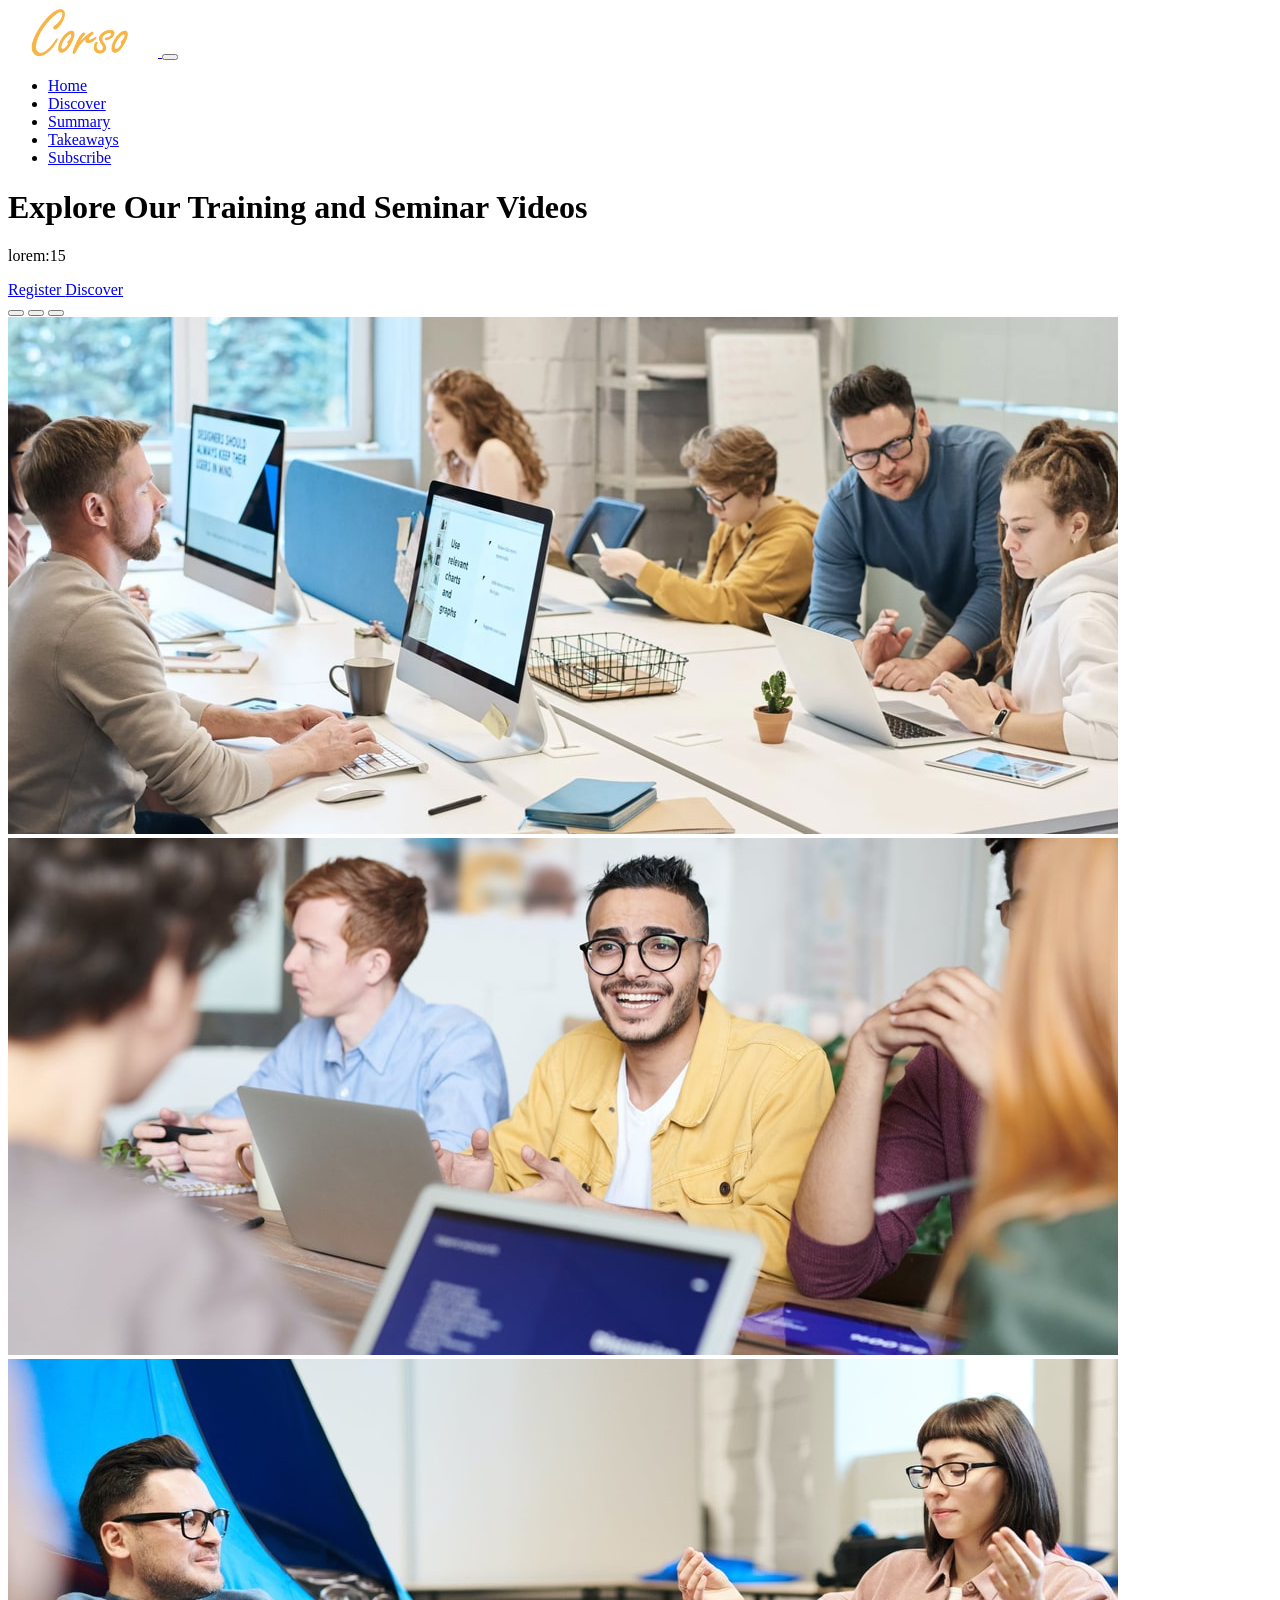
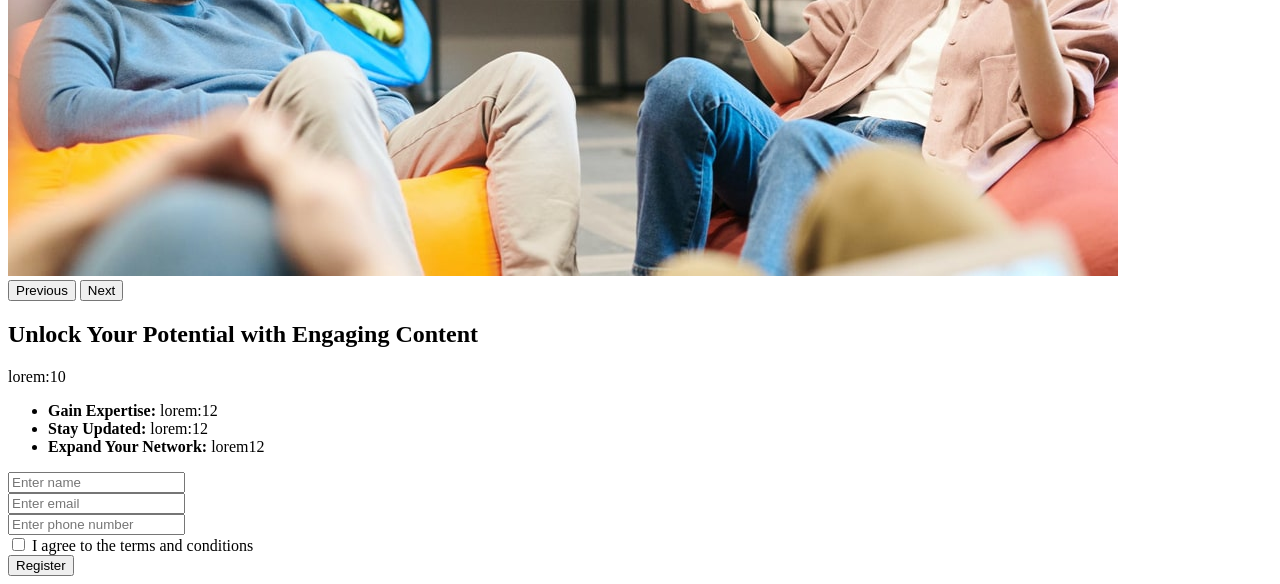
==== index.html @ 072e97b4 "Primer commit" ====
<!DOCTYPE html>
<html lang="en">
  <head>
    <meta charset="UTF-8" />
    <meta http-equiv="X-UA-Compatible" content="IE=edge" />
    <meta name="viewport" content="width=device-width, initial-scale=1.0" />
    <link rel="preconnect" href="https://fonts.googleapis.com">
    <link rel="preconnect" href="https://fonts.gstatic.com" crossorigin>
    <link href="https://fonts.googleapis.com/css2?family=Montserrat:wght@300;400;500;600;700&display=swap" rel="stylesheet">
    <link rel="stylesheet" href="css/font-awesome.css" />
    <link rel="stylesheet" href="css/bootstrap.css" />
    <link rel="stylesheet" href="css/styles.css" />
    <link rel="icon" href="images/favicon.png" />
    <title>Corso Training</title>
  </head>
  <body id="home">
    <nav class="navbar navar-expand-lg fixed-top navbar-dark">
      <div class="container">
        <a href="index.html" class="navbar-brand">
          <img src="images/logo.png" alt="" width="150"/>
        </a>
        <button
         class="navbar-toggler"
         type="button"
         data-bs-toggle="collapse"
         data-bs-target="#navbarNavDropdown"
         aria-controls="#navbarNavDropdown"
         aria-expanded="false"
         aria-label="Toggle navigation"
         >
           <span class="navbar-toggler-icon"></span>

        </button>
        <div class="collapse navbar-collapse" id="navbarNavDropdown">
          <ul class="navbar-nav ms-auto">
            <li class="nav-item">
              <a href="#home" class="nav-link" aria-current="page">Home</a>
            </li>
            <li class="nav-item">
              <a href="#discover" class="nav-link">Discover</a>
            </li>
            <li class="nav-item">
              <a href="#summary" class="nav-link">Summary</a>
            </li>
            <li class="nav-item">
              <a href="#takeaways" class="nav-link">Takeaways</a>
            </li>
            <li class="nav-item">
              <a href="#subscribe" class="nav-link">Subscribe</a>
            </li>
          </ul>
          <span class="nav-item">
            <span class="fa-stack">
              <a href="#">
                <i class="fas fa-circle fa-stack-2x"></i>
                <i class="fab fa-facebook-f fa-stack-1x text-white"></i>
              </a>
            </span>
          </span>
          <span class="nav-item">
            <span class="fa-stack">
              <a href="#">
                <i class="fas fa-circle fa-stack-2x"></i>
                <i class="fab fa-twitter-f fa-stack-1x text-white"></i>
              </a>
            </span>
          </span>
        </div>
      </div>
    </nav>
    <header class="header py-7 vh-100">
<div class="container">
<div class="row mb-5 text-center">
<div class="col-12 text-container">
<h1 class="display-2 text-white mt-3">
Explore Our Training and Seminar Videos
</h1>
<p class="lead text-white w-75 m-auto mb-4">
lorem:15
</p>
<a href="#register" class="btn btn-primary text-uppercase">
Register
</a>
<a href="#discover" class="btn btn-outline-light text-uppercase">
Discover
</a>
</div>
</div>

<div class="row">
<div class="col-12">
<!-- Image Slider -->
<div id="slider" class="carousel slide" data-bs-ride="carousel">
<div class="carousel-indicators">
<button
class="active"
type="button"
data-bs-slide-to="0"
data-bs-target="#slider"
aria-current="true"
aria-label="Slide 1"
></button>
<button
type="button"
data-bs-slide-to="1"
data-bs-target="#slider"
aria-label="Slide 2"
></button>
<button
type="button"
data-bs-slide-to="2"
data-bs-target="#slider"
aria-label="Slide 3"
></button>
</div>
<div class="carousel-inner rounded-5">
<div class="carousel-item active">
<img
src="images/header-slide-1.jpg"
alt=""
class="d-block w-100 rounded-5"
/>
</div>
<div class="carousel-item">
<img
src="images/header-slide-2.jpg"
alt=""
class="d-block w-100 rounded-5"
/>
</div>
<div class="carousel-item">
<img
src="images/header-slide-3.jpg"
alt=""
class="d-block w-100 rounded-5"
/>
</div>
</div>
<!-- Buttons -->
<button
class="carousel-control-prev"
type="button"
data-bs-slide="prev"
data-bs-target="#slider"
>
<span class="carousel-control-prev-icon"></span>
<span class="visually-hidden">Previous</span>
</button>
<button
class="carousel-control-next"
type="button"
data-bs-slide="next"
data-bs-target="#slider"
>
<span class="carousel-control-next-icon"></span>
<span class="visually-hidden">Next</span>
</button>
</div>
</div>
</div>
</div>
</header>
<section class="register bg-primary py-6 overflow-hidden">
<div class="container">
<div class="row">
<div class="col-lg-6">
<h2>Unlock Your Potential with Engaging Content</h2>
<p>
lorem:10
</p>

<ul class="list-unstyled vstack gap-3">
<li>
<i class="fas fa-square"></i>
<strong>Gain Expertise:</strong> lorem:12 </li>
<li>
<i class="fas fa-square"></i>
<strong>Stay Updated:</strong> lorem:12
</li>
<li>
<i class="fas fa-square"></i>
<strong>Expand Your Network:</strong> lorem12
</li>
</ul>
</div>
<div class="col-lg-6 p-4">
<form>
<div class="my-4">
<input
type="text"
class="form-control form-control-lg rounded-0 border-0"
placeholder="Enter name"
/>
</div>
<div class="my-4">
<input
type="email"
class="form-control form-control-lg rounded-0 border-0"
placeholder="Enter email"
/>
</div>
<div class="my-4">
<input
type="text"
class="form-control form-control-lg rounded-0 border-0"
placeholder="Enter phone number"
/>
</div>
<div class="form-check">
<input type="checkbox" class="form-check-input" value="" />
<label for="terms" class="form-check-label">
I agree to the terms and conditions
</label>
</div>
<div class="d-grid mt-4">
<button class="btn btn-outline-dark">Register</button>
</div>
</form>
</div>
</div>
</div>
</section>

    <script src="js/bootstrap.bundle.min.js"></script>
    <script src="js/script.js"></script>
  </body>
</html>
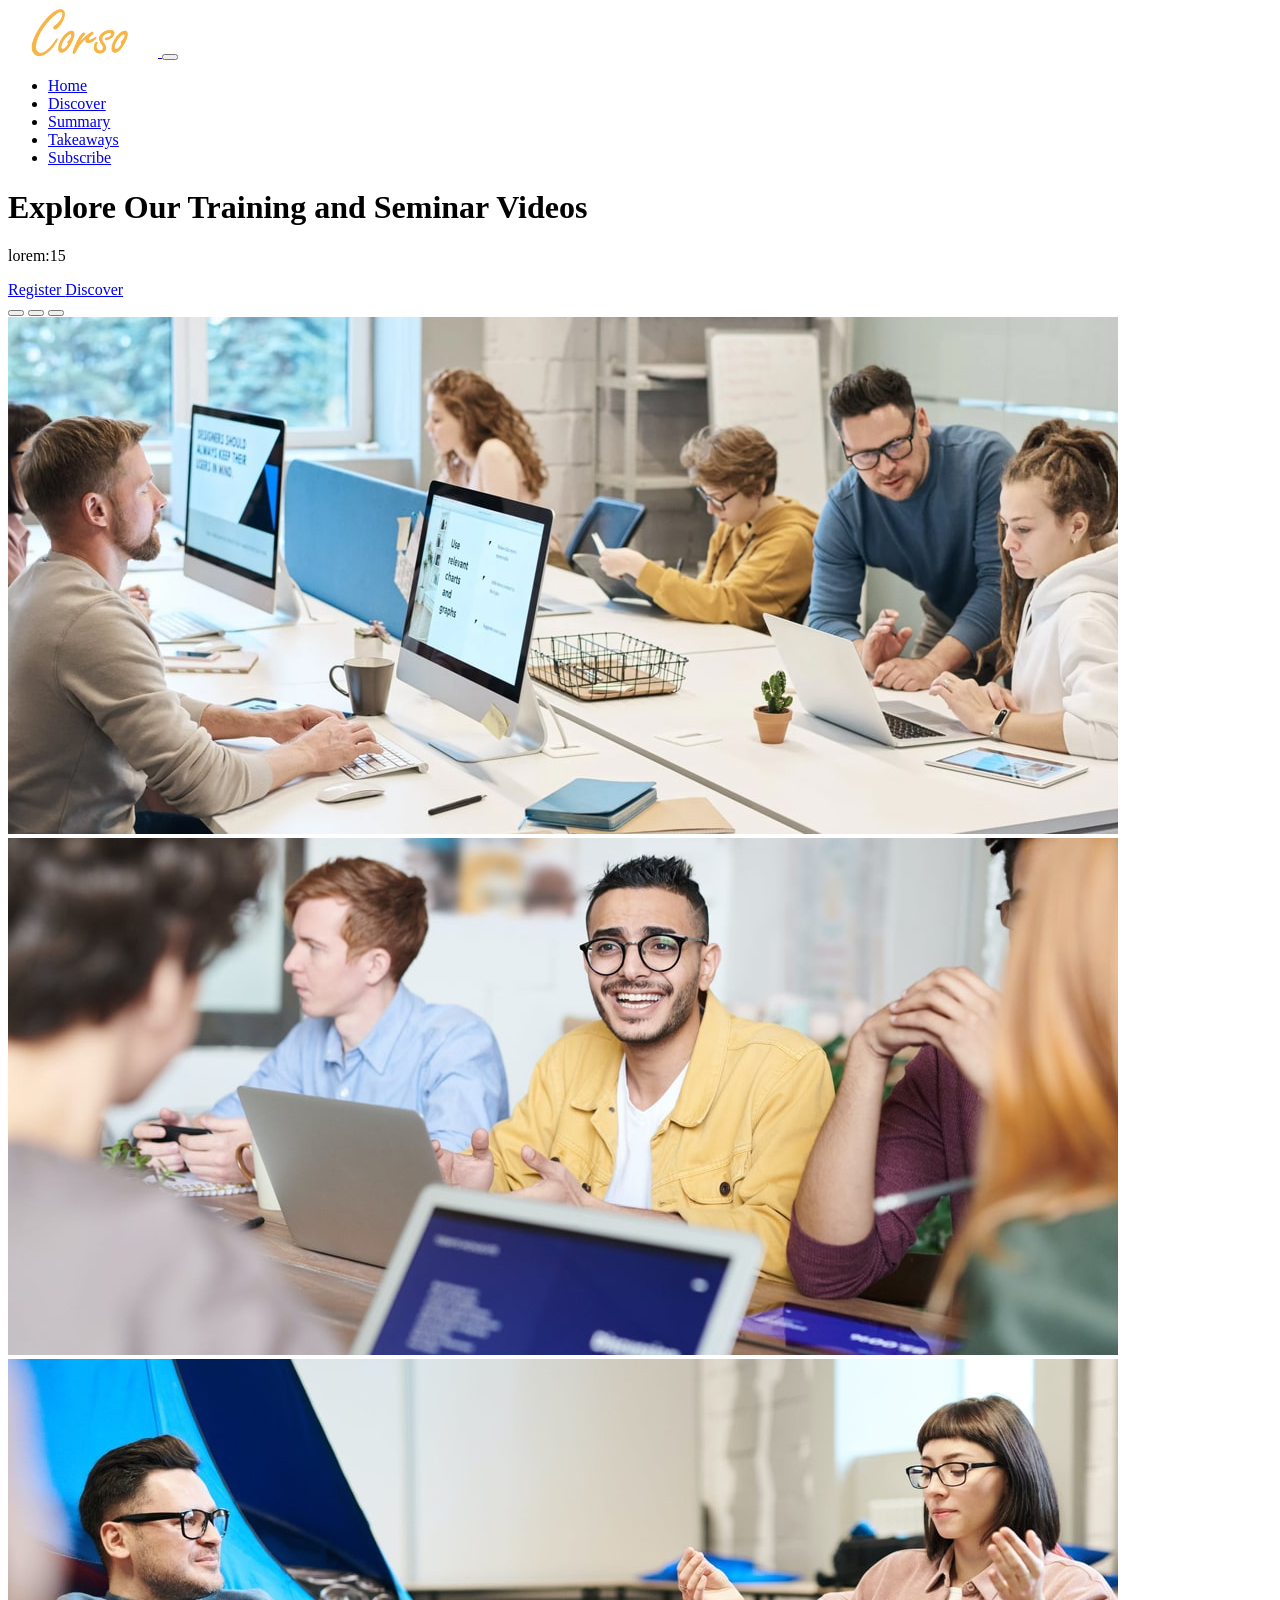
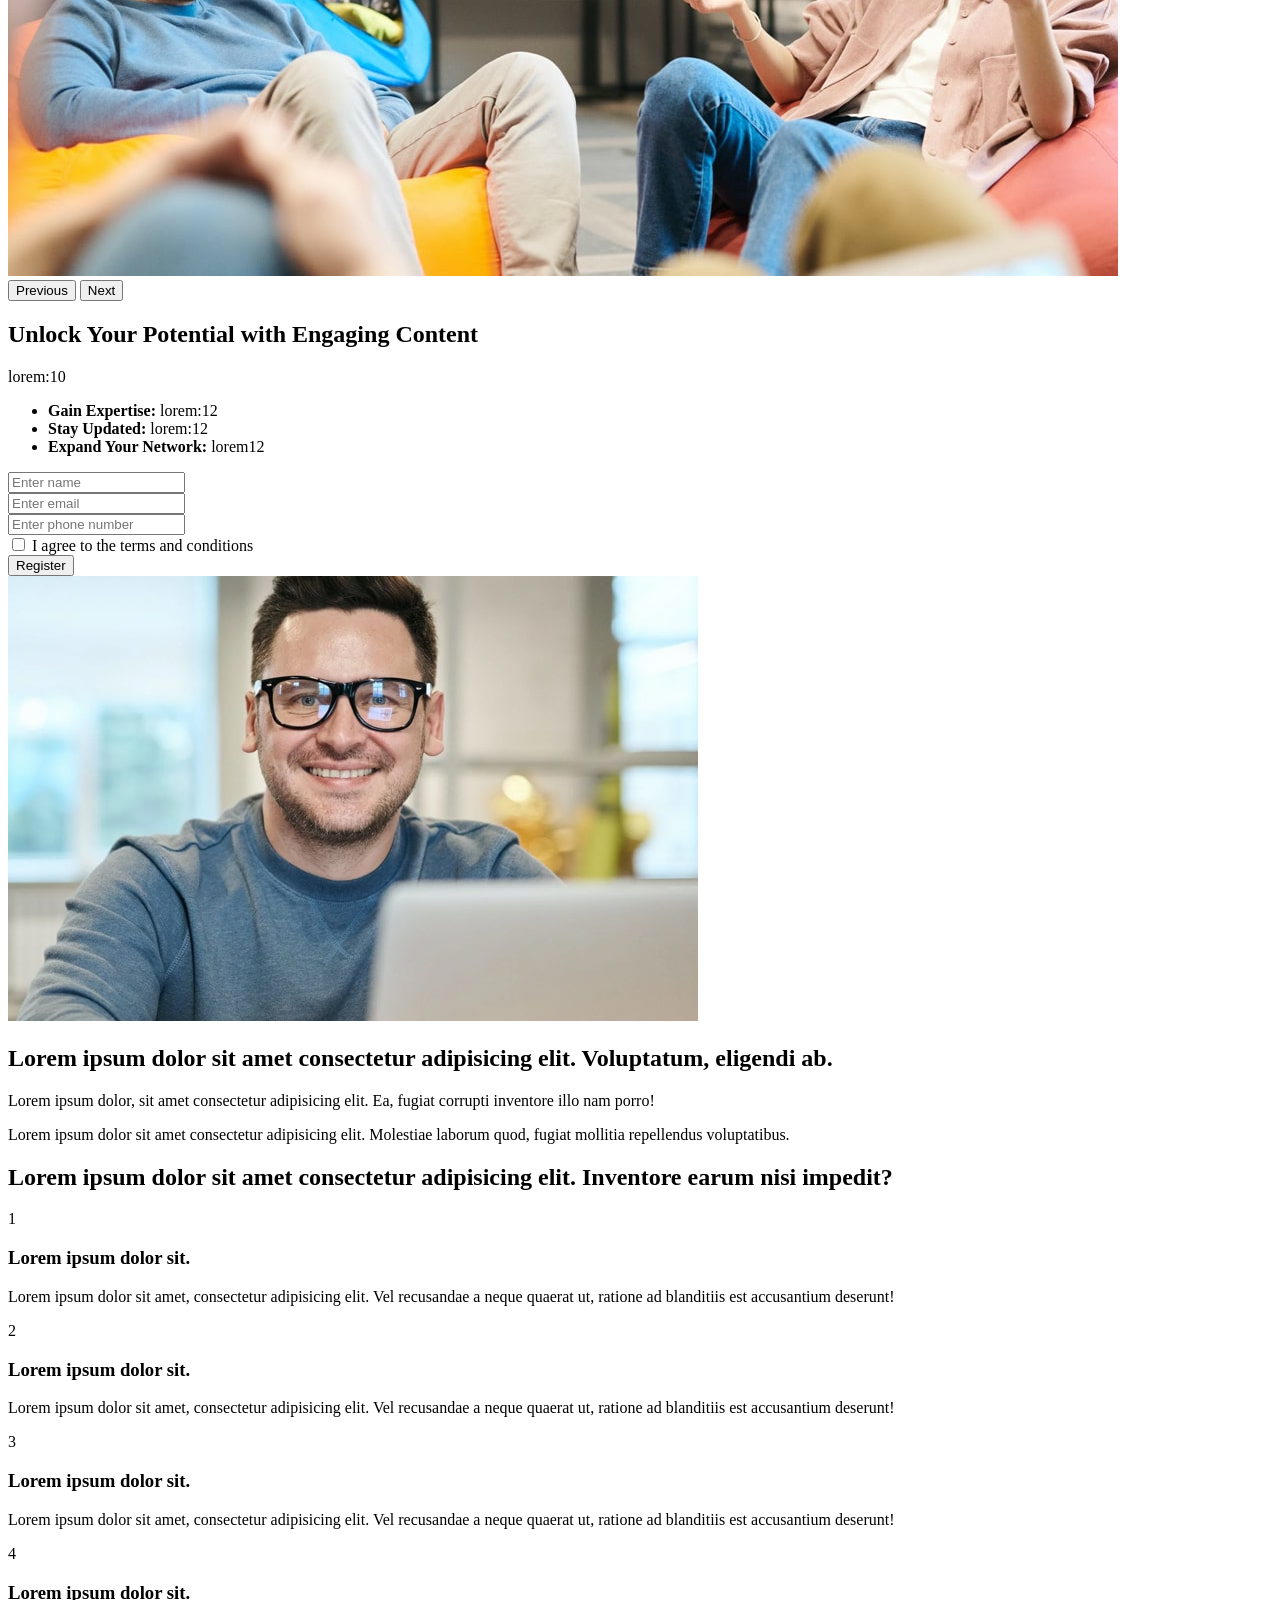
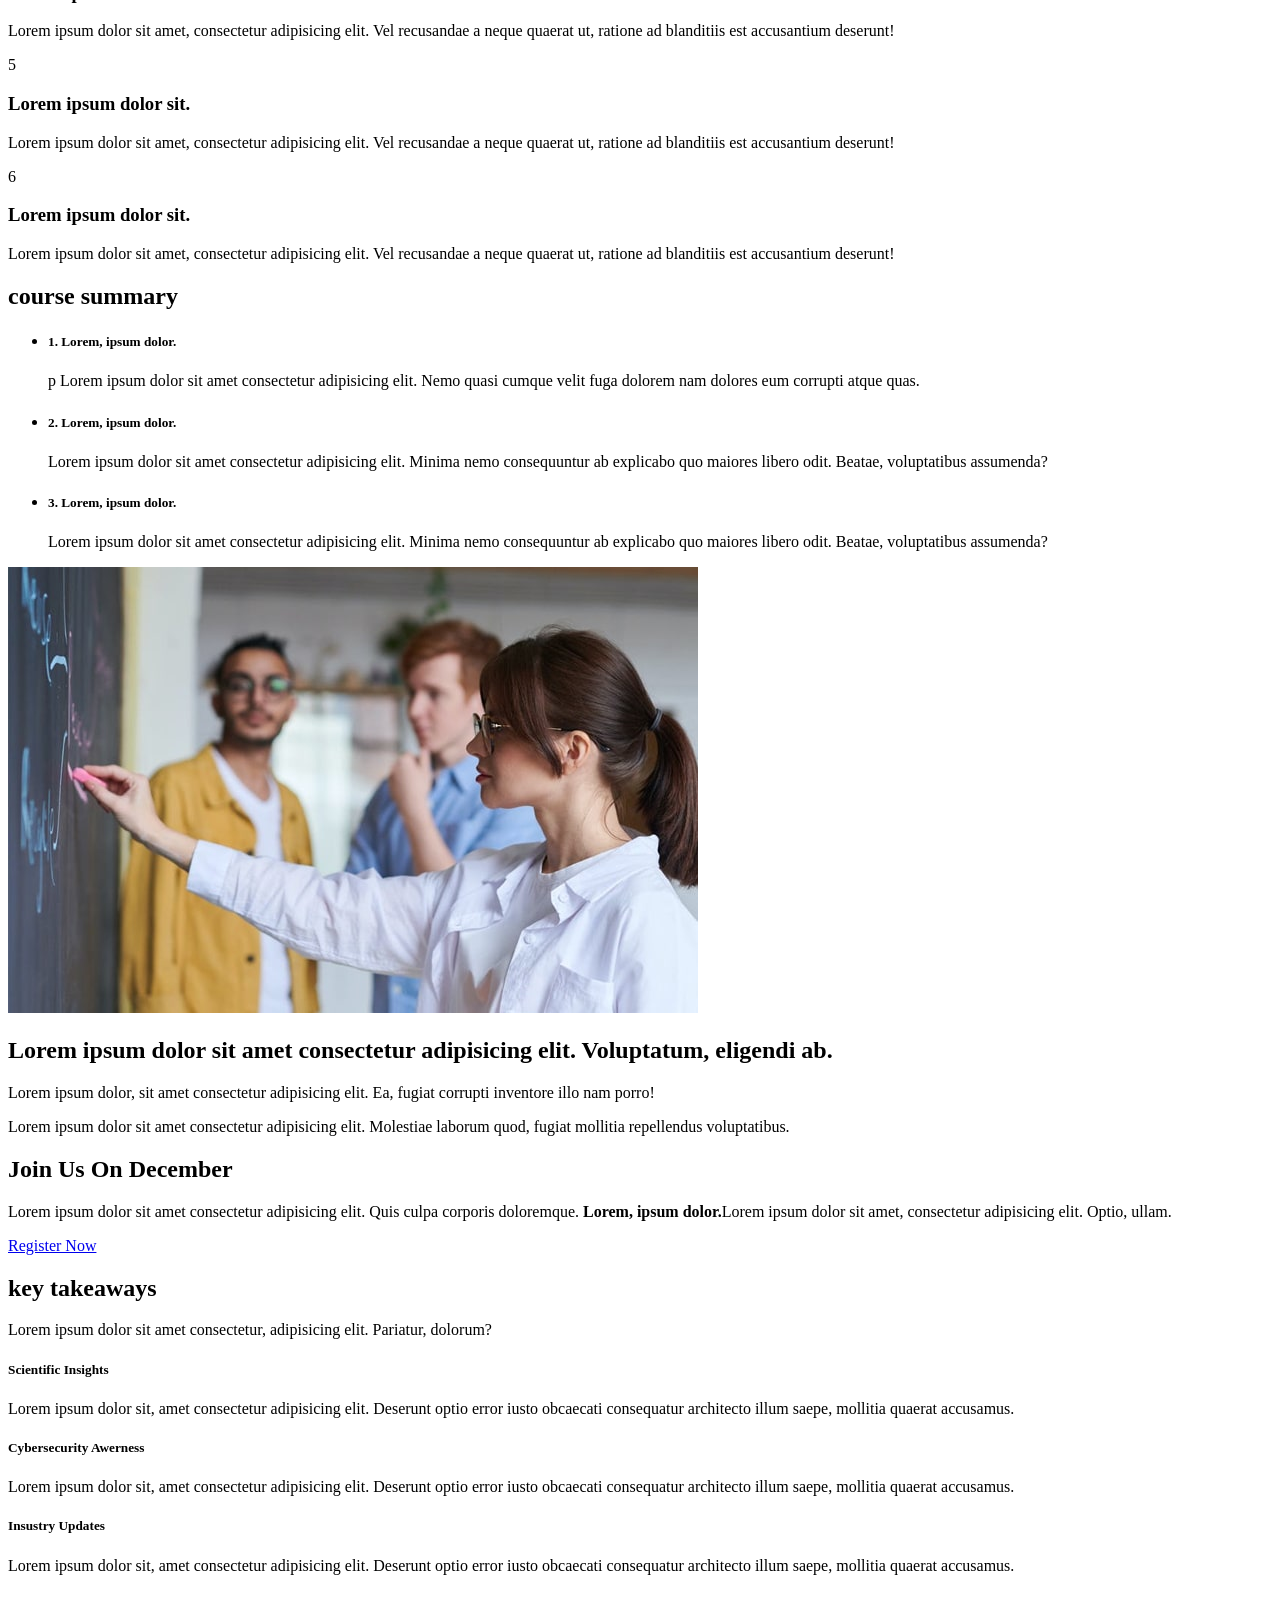
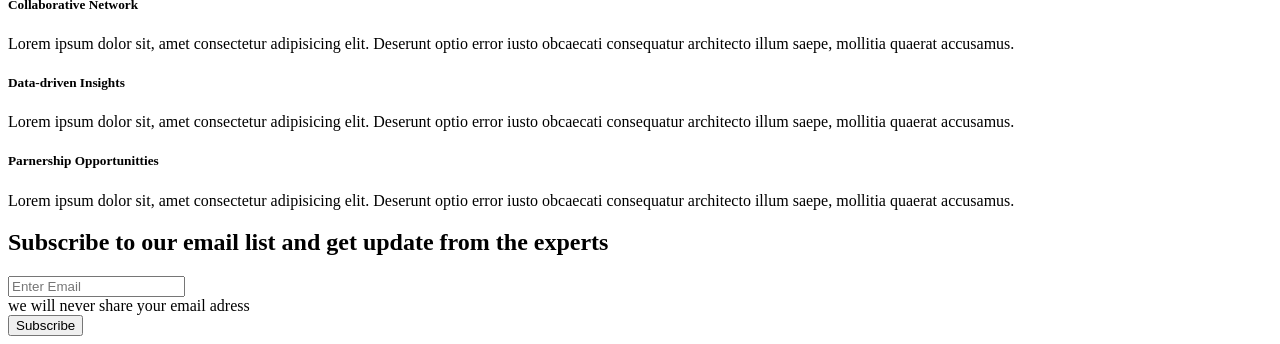
==== commit d39bfe42: "Primer commit" ====
--- a/index.html
+++ b/index.html
@@ -221,6 +221,303 @@
 </div>
 </section>
 
+<!-- Details -->
+ <section class="details py-6 bg-ligth" id="discover">
+  <div class="container">
+    <div class="row">
+      <div class="col-lg-6">
+       <img src="images/instructor.jpg" alt="" class="img-fluid rounded-5 mb-4"> 
+      </div>
+      <div class="col-lg-6 d-flex flex-column juxstify-content-center">
+        <h2>Lorem ipsum dolor sit amet consectetur adipisicing elit. Voluptatum, eligendi ab.</h2>
+        <p>
+          Lorem ipsum dolor, sit amet consectetur adipisicing elit. Ea, fugiat corrupti inventore illo nam porro!
+          <p>
+          </p>
+          Lorem ipsum dolor sit amet consectetur adipisicing elit. Molestiae laborum quod, fugiat mollitia repellendus voluptatibus.
+        </p>
+      </div>
+    </div>
+  </div>
+ </section>
+
+ <!-- points -->
+  <section class="points pb-5">
+    <div class="container">
+      <div class="row twxt-center mb-5">
+        <div class="col-mb-8 offset-md-2">
+          <h2>Lorem ipsum dolor sit amet consectetur adipisicing elit. Inventore earum nisi impedit?</h2>
+        </div>
+      </div>
+    </div>
+    <div class="row">
+      <div class="col-md-6 mb-4">
+        <div class="d-flex gap-3">
+          <div class="number">
+            <span class="bg-primary py-2 px-4 fs-3 rounded-circle">
+              1
+            </span>
+          </div>
+           <div>
+          <h3 class="fs-4">Lorem ipsum dolor sit.</h3>
+          <p>Lorem ipsum dolor sit amet, consectetur adipisicing elit. Vel recusandae a neque quaerat ut, ratione ad blanditiis est accusantium deserunt!</p>
+        </div>
+       </div>
+      </div>
+      <div class="col-md-6 mb-4">
+        <div class="d-flex gap-3">
+          <div class="number">
+            <span class="bg-primary py-2 px-4 fs-3 rounded-circle">
+              2
+            </span>
+          </div>
+           <div>
+          <h3 class="fs-4">Lorem ipsum dolor sit.</h3>
+          <p>Lorem ipsum dolor sit amet, consectetur adipisicing elit. Vel recusandae a neque quaerat ut, ratione ad blanditiis est accusantium deserunt!</p>
+        </div>
+       </div>
+      </div>
+      <div class="col-md-6 mb-4">
+        <div class="d-flex gap-3">
+          <div class="number">
+            <span class="bg-primary py-2 px-4 fs-3 rounded-circle">
+              3
+            </span>
+          </div>
+           <div>
+          <h3 class="fs-4">Lorem ipsum dolor sit.</h3>
+          <p>Lorem ipsum dolor sit amet, consectetur adipisicing elit. Vel recusandae a neque quaerat ut, ratione ad blanditiis est accusantium deserunt!</p>
+        </div>
+       </div>
+      </div>
+      <div class="col-md-6 mb-4">
+        <div class="d-flex gap-3">
+          <div class="number">
+            <span class="bg-primary py-2 px-4 fs-3 rounded-circle">
+              4
+            </span>
+          </div>
+           <div>
+          <h3 class="fs-4">Lorem ipsum dolor sit.</h3>
+          <p>Lorem ipsum dolor sit amet, consectetur adipisicing elit. Vel recusandae a neque quaerat ut, ratione ad blanditiis est accusantium deserunt!</p>
+        </div>
+       </div>
+      </div>
+      <div class="col-md-6 mb-4">
+        <div class="d-flex gap-3">
+          <div class="number">
+            <span class="bg-primary py-2 px-4 fs-3 rounded-circle">
+              5
+            </span>
+          </div>
+           <div>
+          <h3 class="fs-4">Lorem ipsum dolor sit.</h3>
+          <p>Lorem ipsum dolor sit amet, consectetur adipisicing elit. Vel recusandae a neque quaerat ut, ratione ad blanditiis est accusantium deserunt!</p>
+        </div>
+       </div>
+      </div>
+      <div class="col-md-6 mb-4">
+        <div class="d-flex gap-3">
+          <div class="number">
+            <span class="bg-primary py-2 px-4 fs-3 rounded-circle">
+              6
+            </span>
+          </div>
+           <div>
+          <h3 class="fs-4">Lorem ipsum dolor sit.</h3>
+          <p>Lorem ipsum dolor sit amet, consectetur adipisicing elit. Vel recusandae a neque quaerat ut, ratione ad blanditiis est accusantium deserunt!</p>
+        </div>
+       </div>
+      </div>
+    </div>
+   </div>
+  </section>
+
+  <!-- course summary -->
+   <section class="summary ng-ligth mt-5 w-75 m-auto">
+    <div class="container">
+      <div class="row">
+        <div class="col-12">
+          <h2 class="text-center mb-5">course summary</h2>
+        </div>
+      </div>
+    </div>
+    <div class="row">
+      <div class="cal-12">
+        <div class="bg-white p-5">
+          <ul class="list-unstyled">
+            <li class="border-bottom pb-3">
+              <h5>1. Lorem, ipsum dolor.</h5>
+              p Lorem ipsum dolor sit amet consectetur adipisicing elit. Nemo quasi cumque velit fuga dolorem nam dolores eum corrupti atque quas.
+            </li>
+            <li class="border-bottom b-3 pt-3 pt-5">
+              <h5>2. Lorem, ipsum dolor.</h5>
+              <p>Lorem ipsum dolor sit amet consectetur adipisicing elit. Minima nemo consequuntur ab explicabo quo maiores libero odit. Beatae, voluptatibus assumenda?</p>
+            </li>
+             <li class="border-bottom b-3 pt-3 pt-5">
+              <h5>3. Lorem, ipsum dolor.</h5>
+              <p>Lorem ipsum dolor sit amet consectetur adipisicing elit. Minima nemo consequuntur ab explicabo quo maiores libero odit. Beatae, voluptatibus assumenda?</p>
+            </li>
+          </ul>
+        </div>
+      </div>
+    </div>
+  </div>
+   </section>
+
+   <!-- Details 2 -->
+    <section class="details py-6 bg-ligth">
+  <div class="container">
+    <div class="row">
+      <div class="col-lg-6">
+       <img src="images/audience.jpg" alt="" class="img-fluid rounded-5 mb-4"> 
+      </div>
+      <div class="col-lg-6 d-flex flex-column juxstify-content-center">
+        <h2>Lorem ipsum dolor sit amet consectetur adipisicing elit. Voluptatum, eligendi ab.</h2>
+        <p>
+          Lorem ipsum dolor, sit amet consectetur adipisicing elit. Ea, fugiat corrupti inventore illo nam porro!
+          <p>
+          </p>
+          Lorem ipsum dolor sit amet consectetur adipisicing elit. Molestiae laborum quod, fugiat mollitia repellendus voluptatibus.
+        </p>
+      </div>
+    </div>
+  </div>
+ </section>
+
+ <!-- invitacion -->
+  <section class="invitacion mb-5 bg-dark">
+    <div class="container">
+      <div class="row">
+        <div class="col-12">
+          <div class="invitacion bg text-center py-6 rounded-5">
+            <div class="text-white w-75 m-auto">
+              <h2 class="display-5 fw-bold">Join Us On December</h2>
+              <p>
+                Lorem ipsum dolor sit amet consectetur adipisicing elit. Quis culpa corporis doloremque.
+                <strong>Lorem, ipsum dolor.</strong>Lorem ipsum dolor sit amet, consectetur adipisicing elit. Optio, ullam.
+              </p>
+              <a href="#register" class="btn btn-primary btn-lg">Register Now</a>
+            </div>
+          </div>
+        </div>
+      </div>
+    </div>
+  </section>
+
+  <!-- takeaways -->
+   <section id="takeaways" class="my-5 bg-light">
+  <div class="container">
+    <div class="row text-center mb-5">
+      <div class="col-md-8 offset-md-2">
+        <h2>key takeaways</h2>
+        <p class="lead">
+          Lorem ipsum dolor sit amet consectetur, adipisicing elit. Pariatur, dolorum?
+        </p>
+      </div>
+    </div>
+
+    <!-- Row -->
+     <div class="row">
+      <div class="col-md-4">
+        <div class="card mb-4 rounded-0 border-0 p-3">
+          <div class="card-body tet-center">
+            <i class="fas fa-atom fa-3x text-primary bg-light rounded-circle p-3 my-4"></i>
+            <h5 class="card-title">Scientific Insights</h5>
+            <p class="card-text">
+              Lorem ipsum dolor sit, amet consectetur adipisicing elit. Deserunt optio error iusto obcaecati consequatur architecto illum saepe, mollitia quaerat accusamus.
+            </p>
+          </div>
+        </div>
+      </div>
+
+       <div class="col-md-4">
+        <div class="card mb-4 rounded-0 border-0 p-3">
+          <div class="card-body tet-center">
+            <i class="fas fa-key fa-3x text-primary bg-light rounded-circle p-3 my-4"></i>
+            <h5 class="card-title">Cybersecurity Awerness</h5>
+            <p class="card-text">
+              Lorem ipsum dolor sit, amet consectetur adipisicing elit. Deserunt optio error iusto obcaecati consequatur architecto illum saepe, mollitia quaerat accusamus.
+            </p>
+          </div>
+        </div>
+      </div>
+
+       <div class="col-md-4">
+        <div class="card mb-4 rounded-0 border-0 p-3">
+          <div class="card-body tet-center">
+            <i class="fas fa-newspaper fa-3x text-primary bg-light rounded-circle p-3 my-4"></i>
+            <h5 class="card-title">Insustry Updates</h5>
+            <p class="card-text">
+              Lorem ipsum dolor sit, amet consectetur adipisicing elit. Deserunt optio error iusto obcaecati consequatur architecto illum saepe, mollitia quaerat accusamus.
+            </p>
+          </div>
+        </div>
+      </div>
+
+      <div class="col-md-4">
+        <div class="card mb-4 rounded-0 border-0 p-3">
+          <div class="card-body tet-center">
+            <i class="fas fa-users fa-3x text-primary bg-light rounded-circle p-3 my-4"></i>
+            <h5 class="card-title">Collaborative Network</h5>
+            <p class="card-text">
+              Lorem ipsum dolor sit, amet consectetur adipisicing elit. Deserunt optio error iusto obcaecati consequatur architecto illum saepe, mollitia quaerat accusamus.
+            </p>
+          </div>
+        </div>
+      </div>
+
+       <div class="col-md-4">
+        <div class="card mb-4 rounded-0 border-0 p-3">
+          <div class="card-body tet-center">
+            <i class="fas fa-chart-bar fa-3x text-primary bg-light rounded-circle p-3 my-4"></i>
+            <h5 class="card-title">Data-driven Insights</h5>
+            <p class="card-text">
+              Lorem ipsum dolor sit, amet consectetur adipisicing elit. Deserunt optio error iusto obcaecati consequatur architecto illum saepe, mollitia quaerat accusamus.
+            </p>
+          </div>
+        </div>
+      </div>
+
+      <div class="col-md-4">
+        <div class="card mb-4 rounded-0 border-0 p-3">
+          <div class="card-body tet-center">
+            <i class="fas fa-handshake fa-3x text-primary bg-light rounded-circle p-3 my-4"></i>
+            <h5 class="card-title">Parnership Opportunitties</h5>
+            <p class="card-text">
+              Lorem ipsum dolor sit, amet consectetur adipisicing elit. Deserunt optio error iusto obcaecati consequatur architecto illum saepe, mollitia quaerat accusamus.
+            </p>
+          </div>
+        </div>
+      </div>
+       
+     </div>
+  </div>
+   </section>
+
+   <!-- subscribe -->
+    <section id="subscribe" class="subscribe my-5">
+      <div class="container">
+        <div class="row">
+         <div class="col-md-6 offset-md-3 text-center">
+          <h2>Subscribe to our email list and get update from the experts</h2>
+          <form action="">
+            <div class="my-4">
+              <input type="email" class="form-control form-control-lg" placeholder="Enter Email">
+              <div class="form-text">
+                we will never share your email adress
+              </div>
+            </div>
+            <div class="d-grid">
+              <button class="btn btn-prinmary">Subscribe</button>
+            </div>
+          </form>
+         </div>
+        </div>
+      </div>
+    </section>
+
+
     <script src="js/bootstrap.bundle.min.js"></script>
     <script src="js/script.js"></script>
   </body>
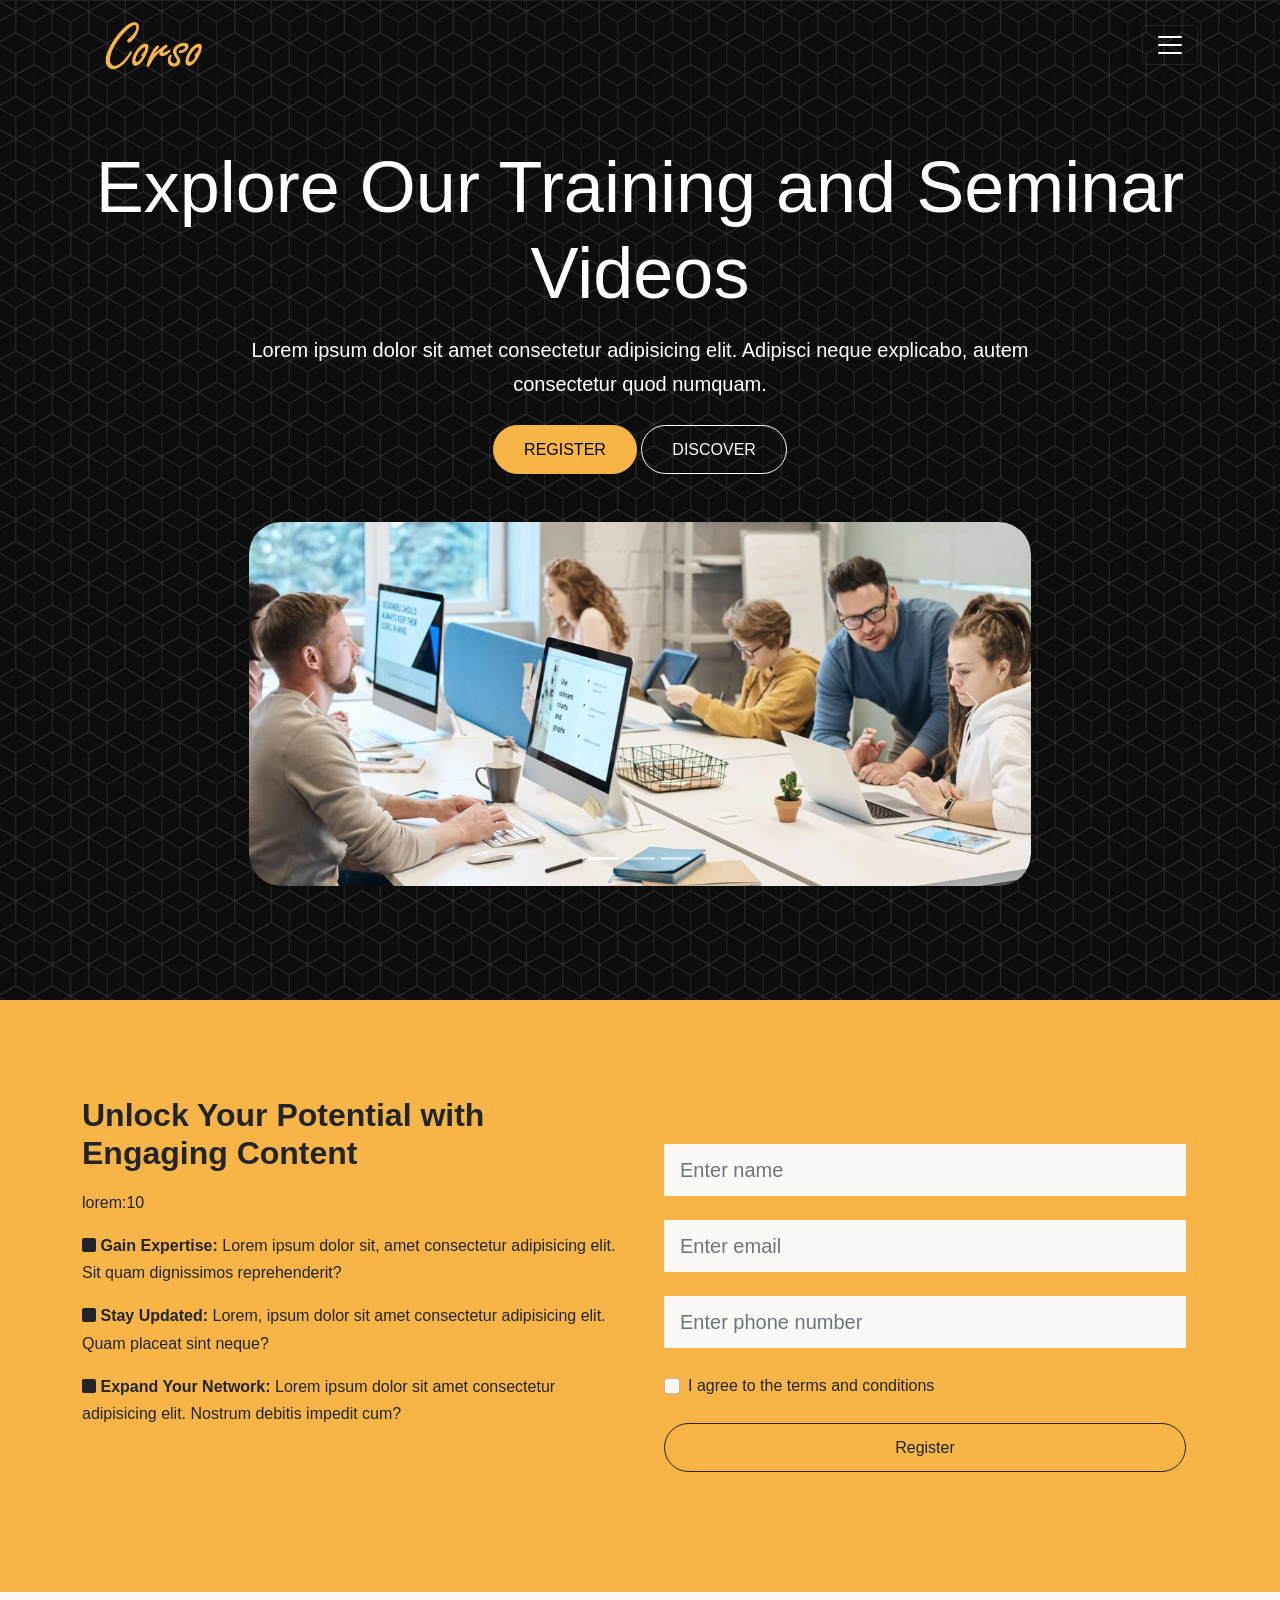
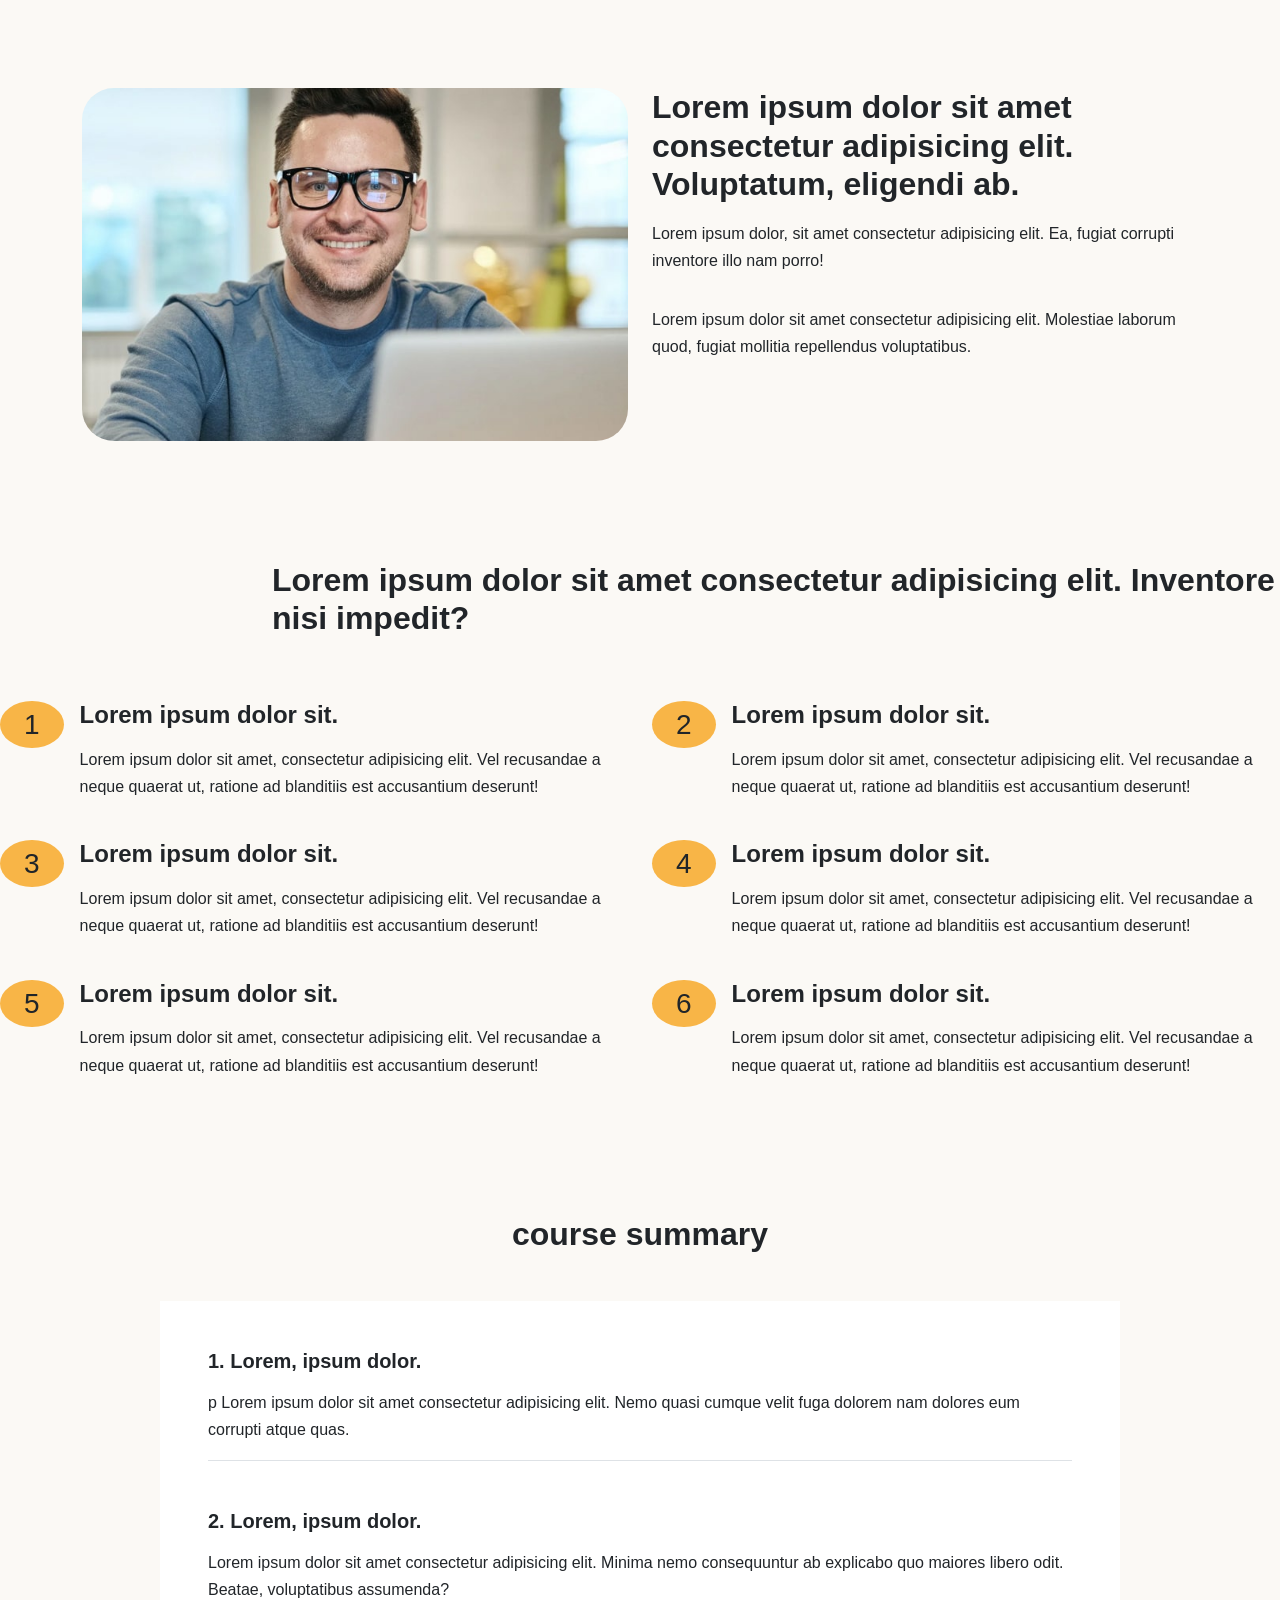
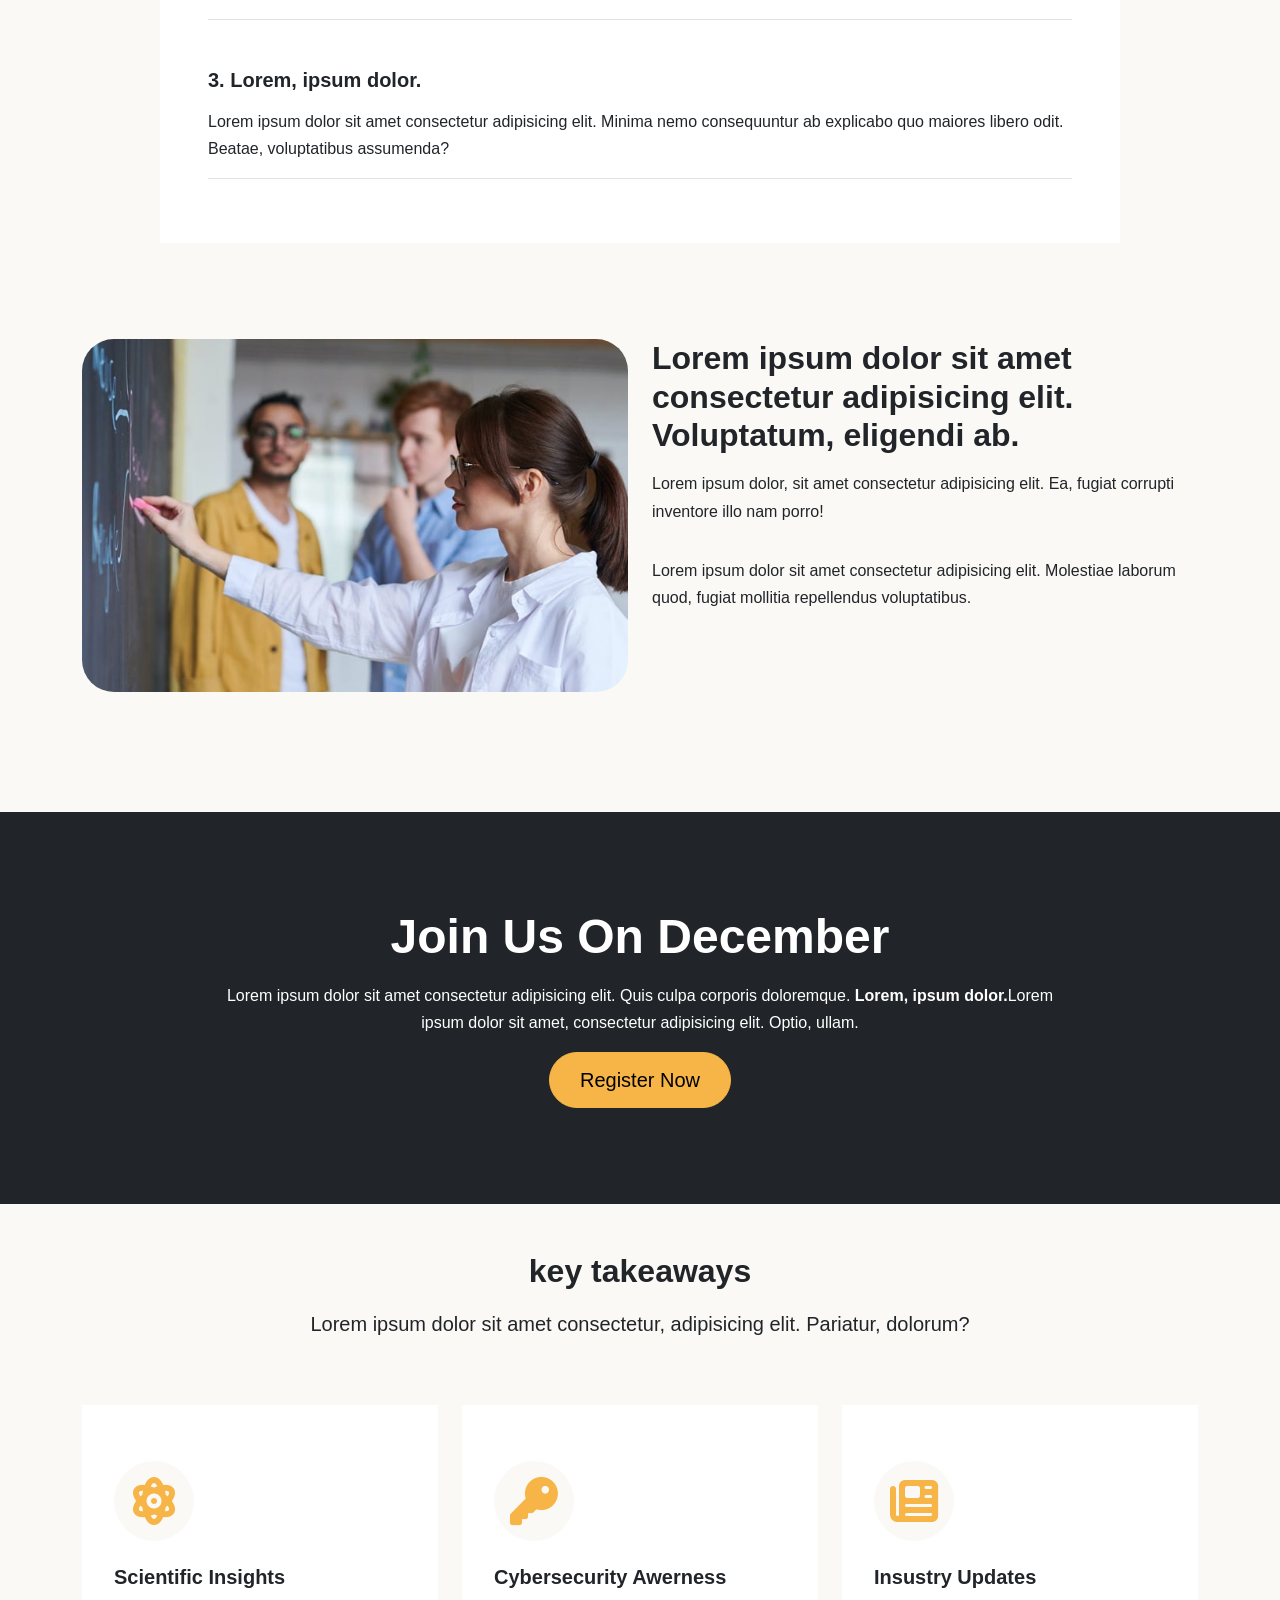
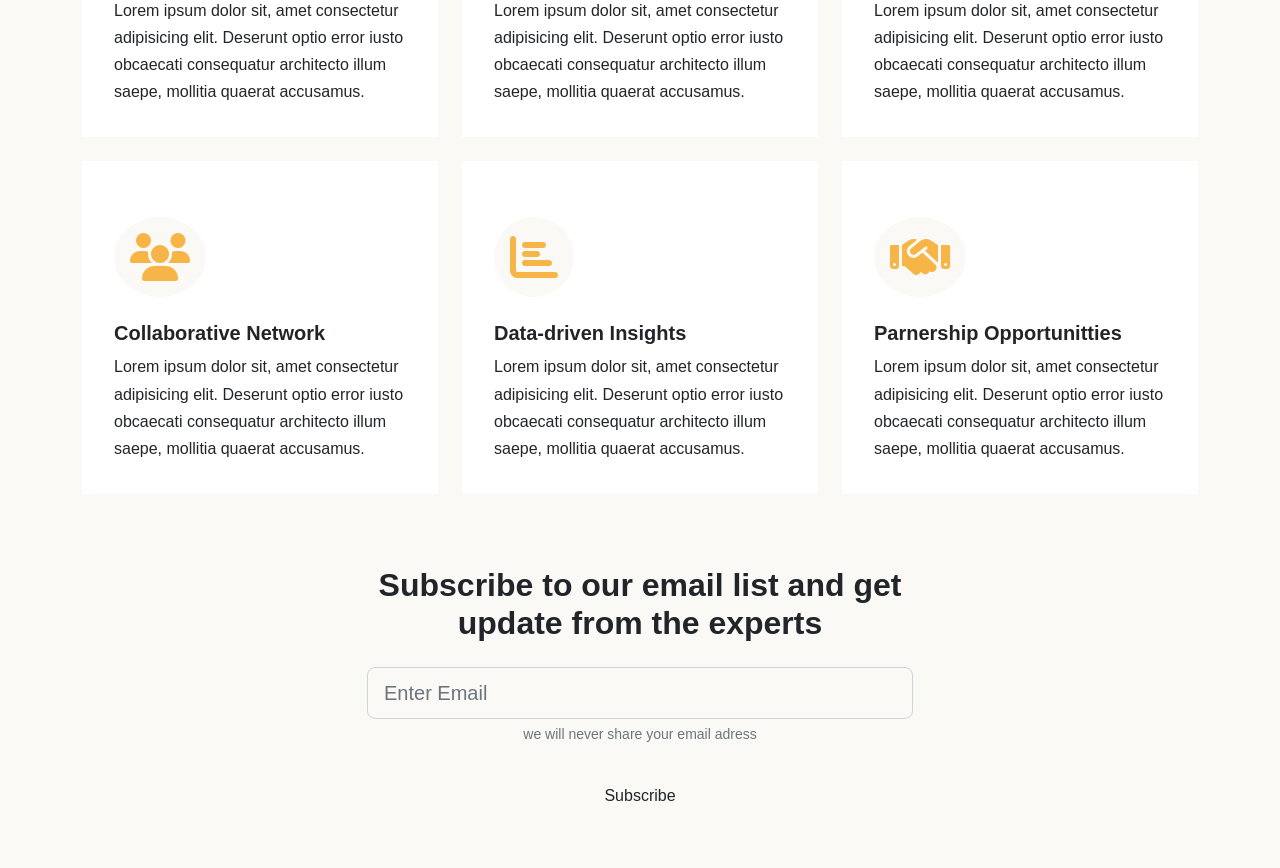
==== commit cb0cada8: "proyecto corso ccs" ====
--- a/index.html
+++ b/index.html
@@ -76,7 +76,7 @@
 Explore Our Training and Seminar Videos
 </h1>
 <p class="lead text-white w-75 m-auto mb-4">
-lorem:15
+Lorem ipsum dolor sit amet consectetur adipisicing elit. Adipisci neque explicabo, autem consectetur quod numquam.
 </p>
 <a href="#register" class="btn btn-primary text-uppercase">
 Register
@@ -172,14 +172,14 @@
 <ul class="list-unstyled vstack gap-3">
 <li>
 <i class="fas fa-square"></i>
-<strong>Gain Expertise:</strong> lorem:12 </li>
+<strong>Gain Expertise:</strong> Lorem ipsum dolor sit, amet consectetur adipisicing elit. Sit quam dignissimos reprehenderit? </li>
 <li>
 <i class="fas fa-square"></i>
-<strong>Stay Updated:</strong> lorem:12
+<strong>Stay Updated:</strong> Lorem, ipsum dolor sit amet consectetur adipisicing elit. Quam placeat sint neque?
 </li>
 <li>
 <i class="fas fa-square"></i>
-<strong>Expand Your Network:</strong> lorem12
+<strong>Expand Your Network:</strong> Lorem ipsum dolor sit amet consectetur adipisicing elit. Nostrum debitis impedit cum?
 </li>
 </ul>
 </div>
--- a/css/styles.css
+++ b/css/styles.css
@@ -0,0 +1,48 @@
+.header {
+min-height: 1000px;
+background: linear-gradient(to bottom right, rgba(0, 0, 0, 0.8), rgba(0, 0, 0, 0.8)), url("../images/header-background.jpg") center center no-repeat;
+background-size: cover;
+}
+
+.header .slide {
+width: 70%;
+margin: 0 auto;
+}
+
+.navbar {
+transition: all 0.5s ease-in-out;
+}
+
+.invitation-bg {
+background: linear-gradient(to bottom right, rgba(0, 0, 0, 0.8), rgba(0, 0, 0, 0.8)), url("../images/invitation-background.jpg") center center no-repeat;
+background-size: cover;
+}
+
+@media (max-width: 992px) {
+.navbar {
+background: var(--bs-dark);
+}
+.header {
+height: 800px !important;
+min-height: 800px !important;
+}
+.header .slide {
+width: 90%;
+margin: 0 auto;
+}
+.header .text-container p {
+width: 100% !important;
+font-size: 16px;
+}
+.register {
+padding: 40px 0 !important;
+}
+.register h2 {
+text-align: center;
+}
+.summary {
+margin-top: 0 !important;
+width: 90% !important;
+}
+}
+
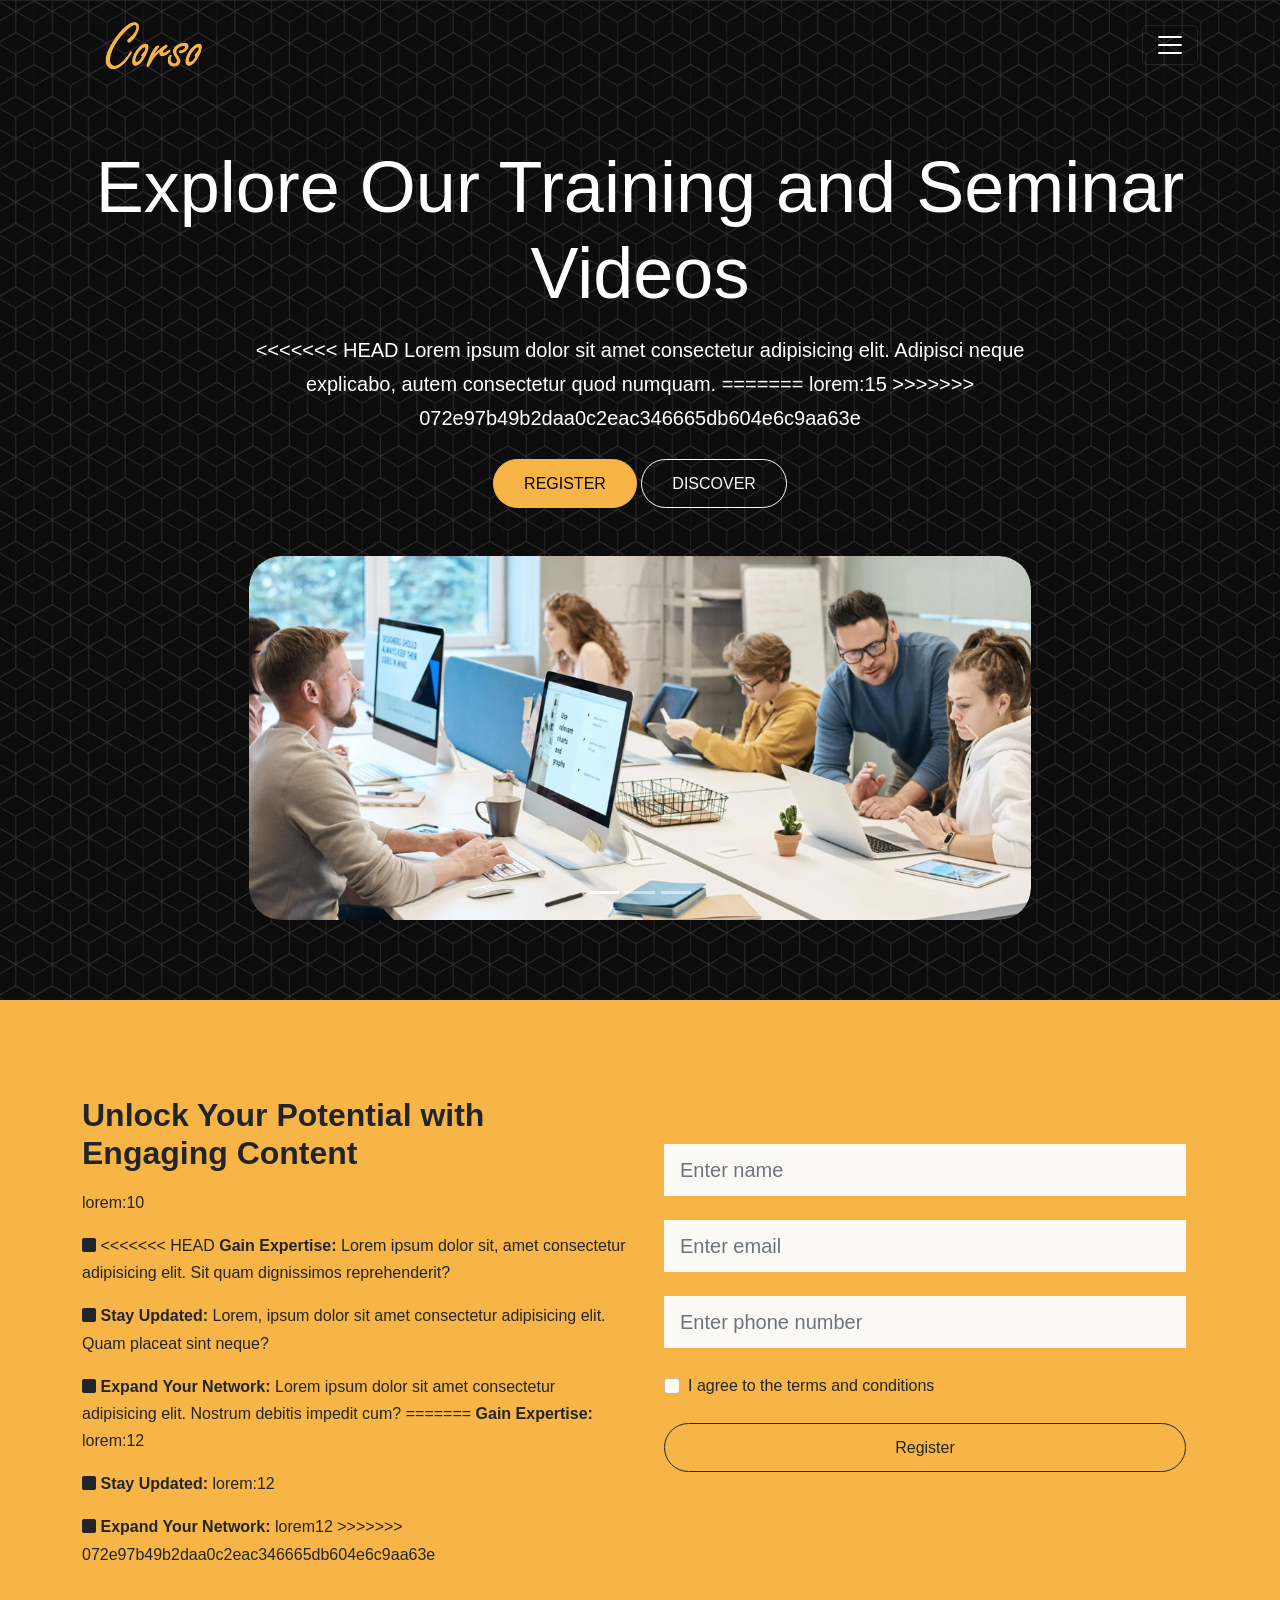
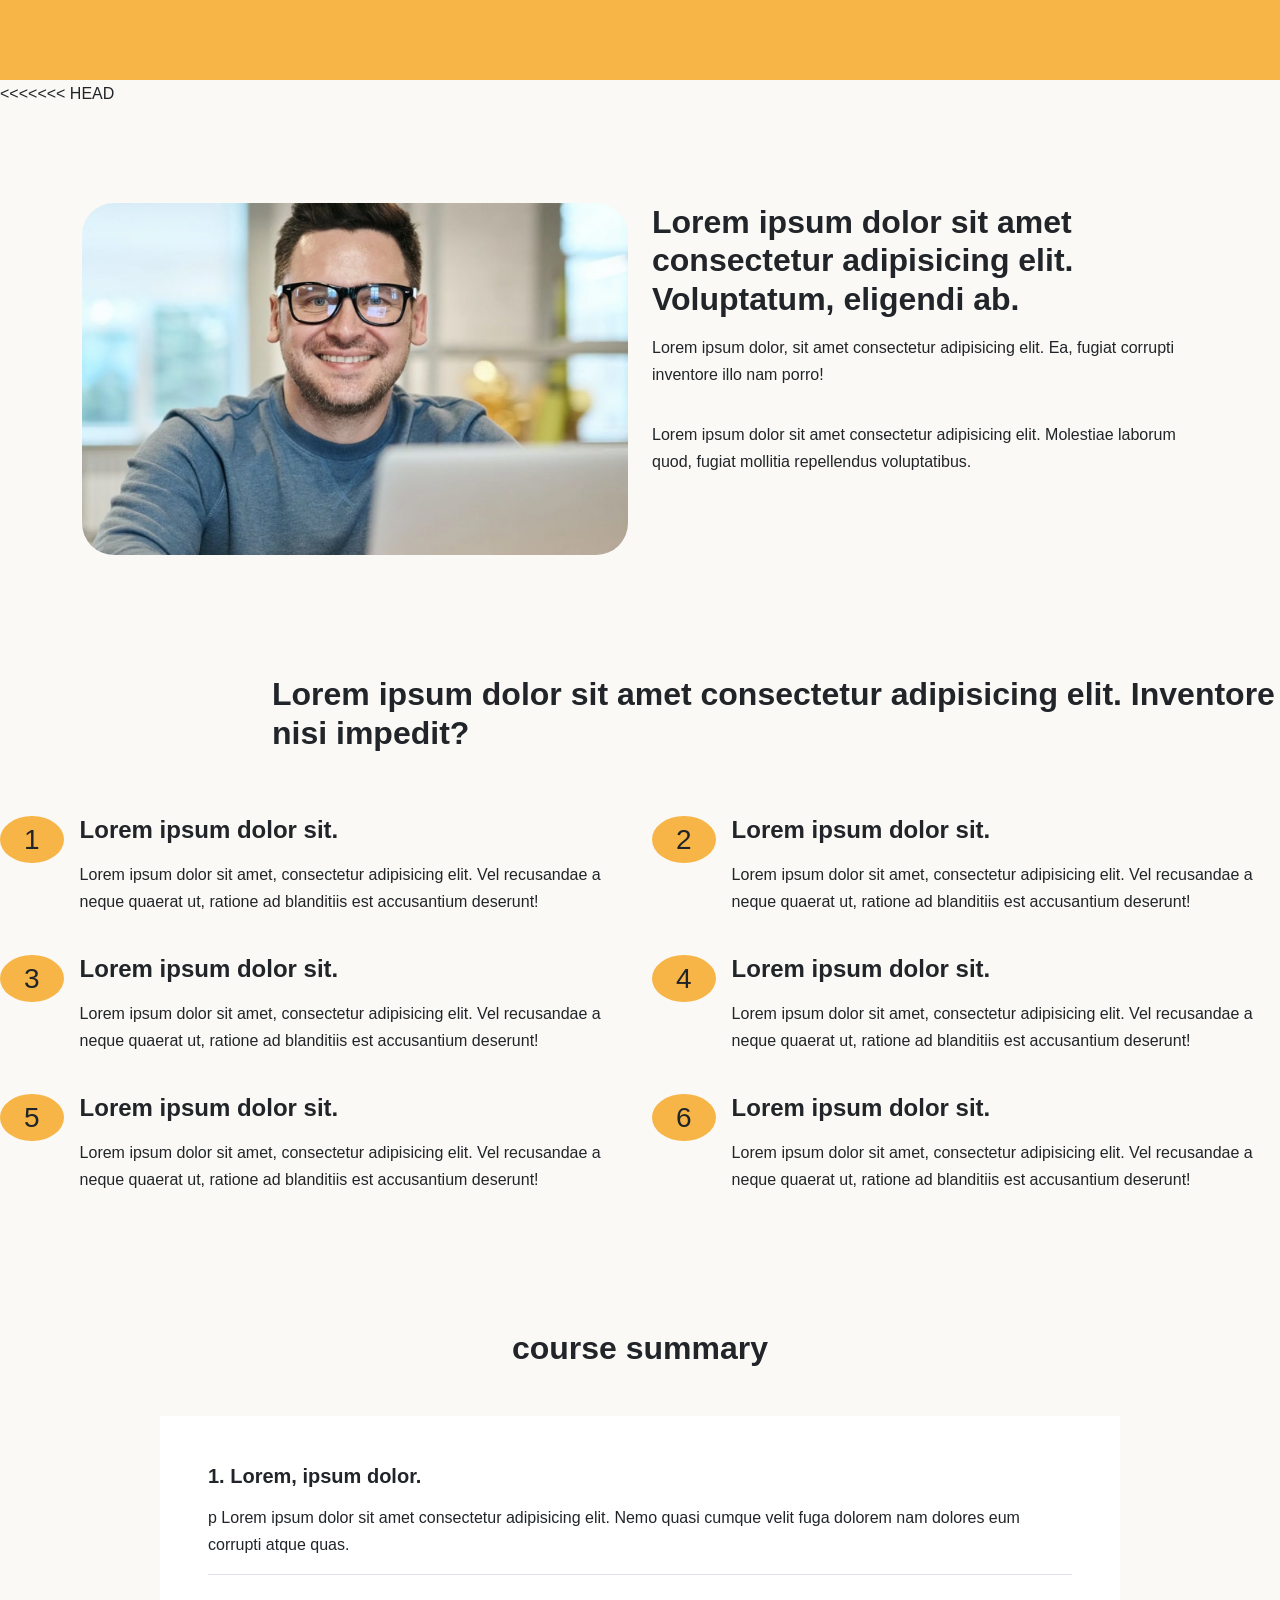
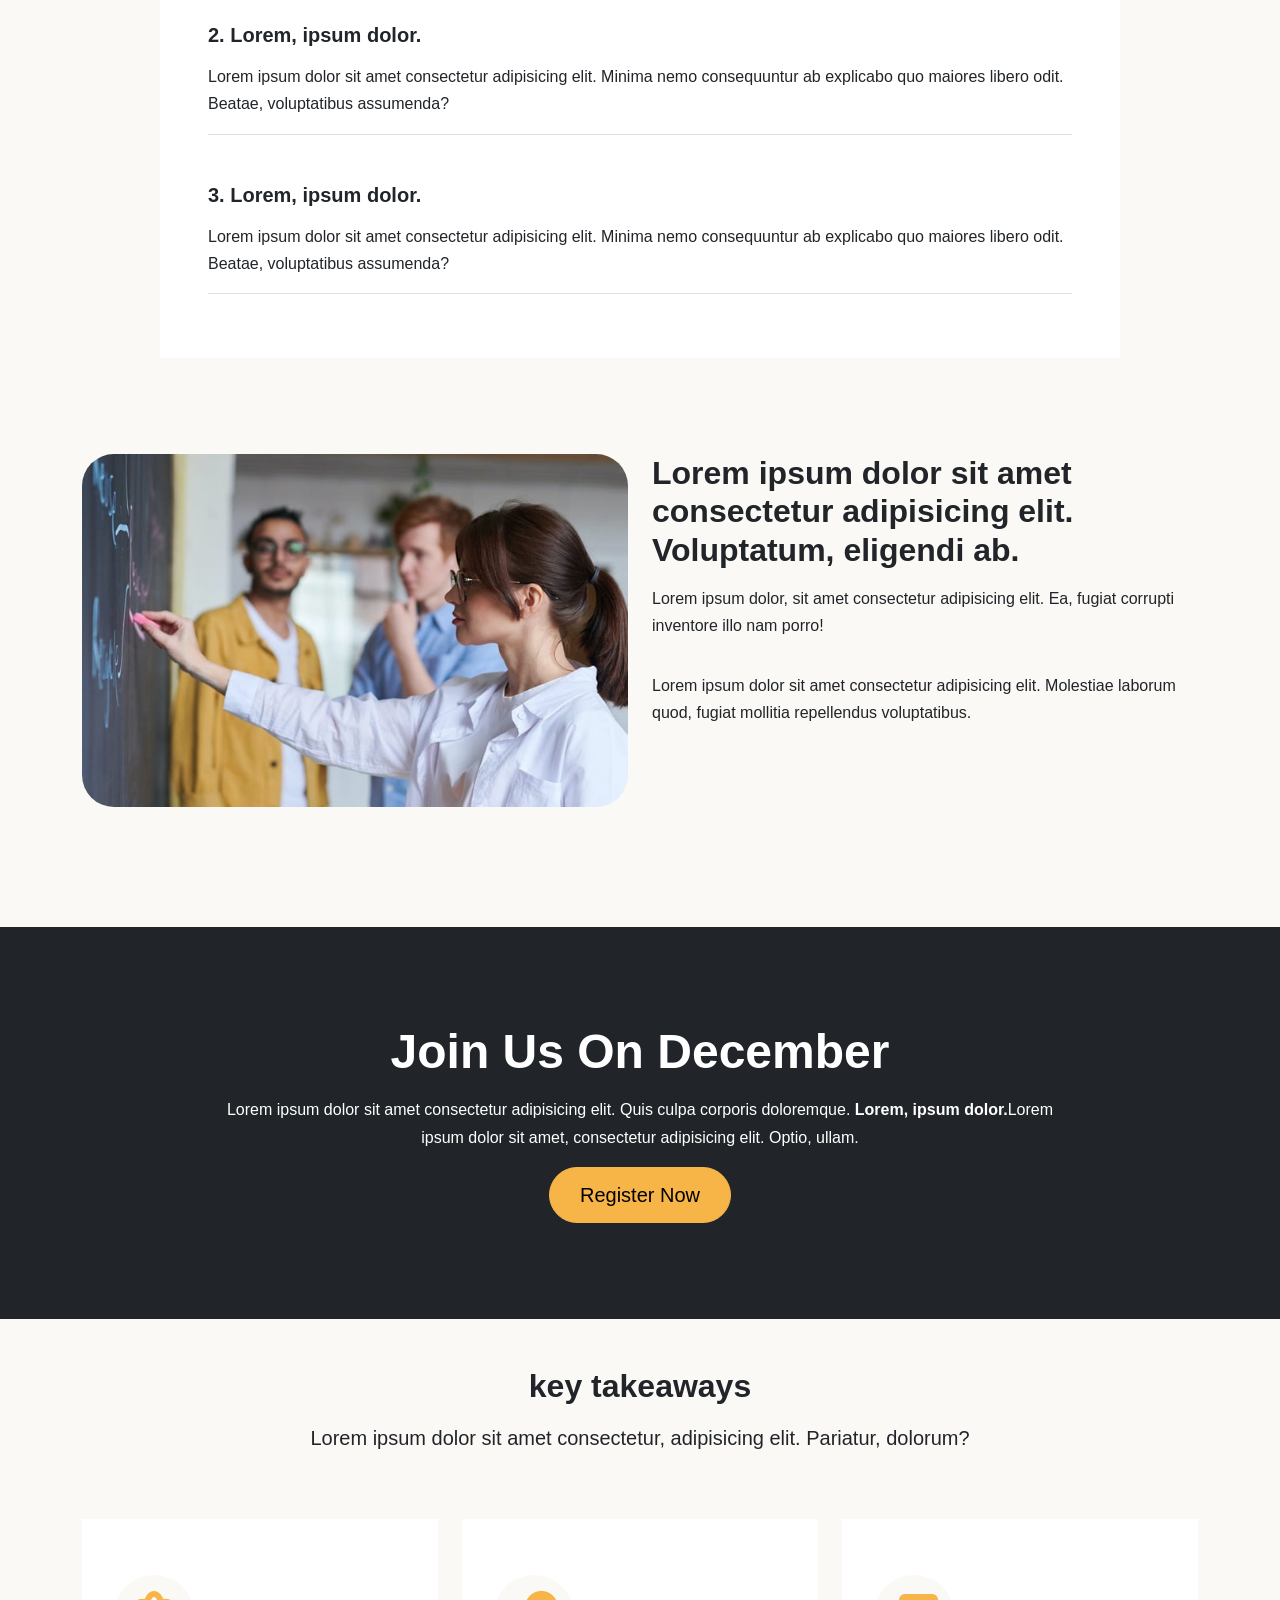
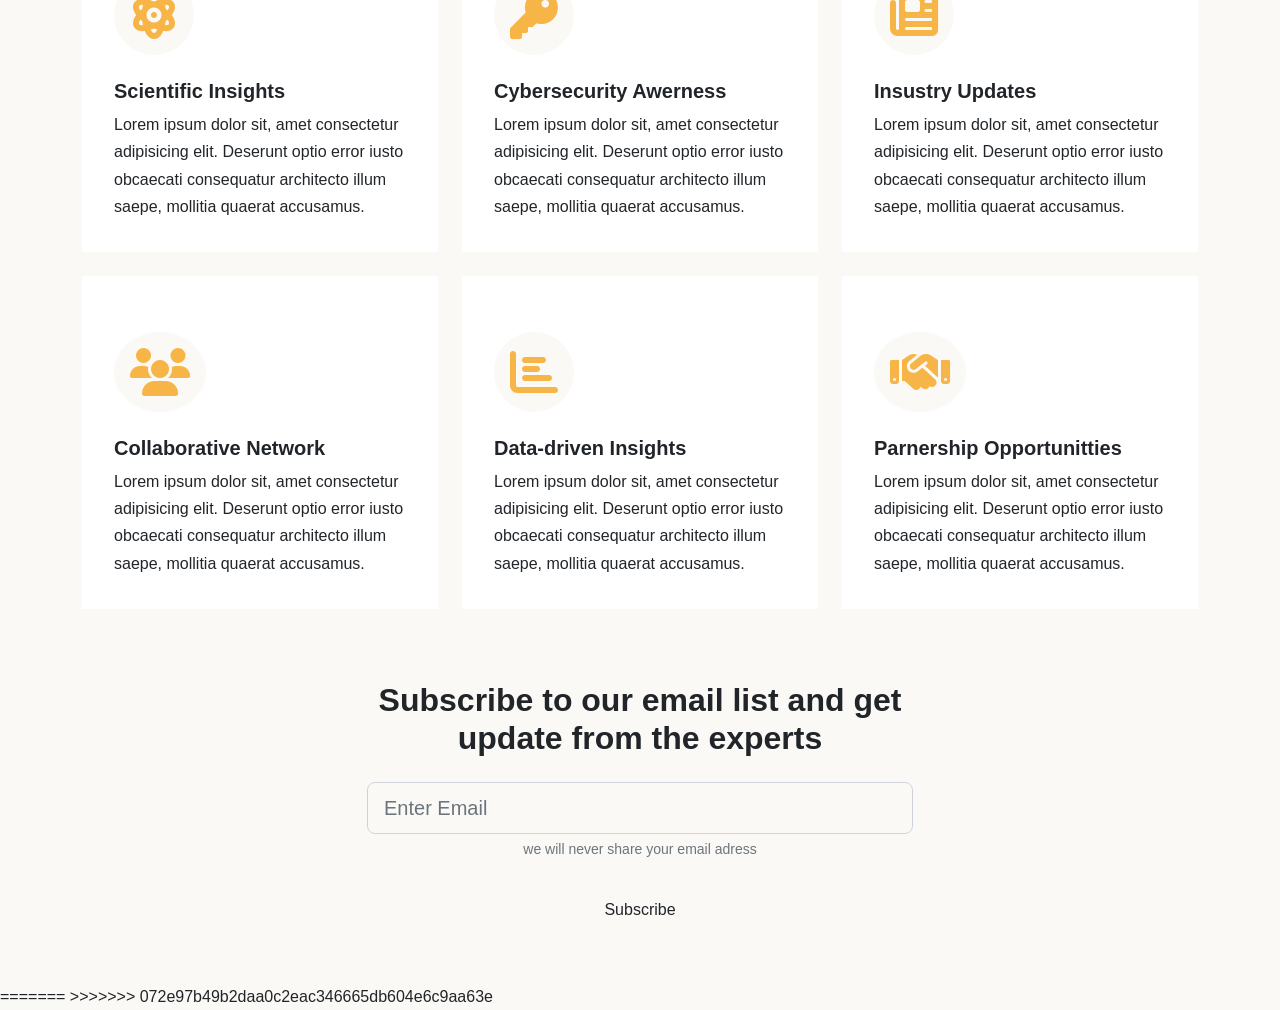
==== commit f9df5aea: "proyecto corso" ====
--- a/index.html
+++ b/index.html
@@ -76,7 +76,11 @@
 Explore Our Training and Seminar Videos
 </h1>
 <p class="lead text-white w-75 m-auto mb-4">
+<<<<<<< HEAD
 Lorem ipsum dolor sit amet consectetur adipisicing elit. Adipisci neque explicabo, autem consectetur quod numquam.
+=======
+lorem:15
+>>>>>>> 072e97b49b2daa0c2eac346665db604e6c9aa63e
 </p>
 <a href="#register" class="btn btn-primary text-uppercase">
 Register
@@ -172,6 +176,7 @@
 <ul class="list-unstyled vstack gap-3">
 <li>
 <i class="fas fa-square"></i>
+<<<<<<< HEAD
 <strong>Gain Expertise:</strong> Lorem ipsum dolor sit, amet consectetur adipisicing elit. Sit quam dignissimos reprehenderit? </li>
 <li>
 <i class="fas fa-square"></i>
@@ -180,6 +185,16 @@
 <li>
 <i class="fas fa-square"></i>
 <strong>Expand Your Network:</strong> Lorem ipsum dolor sit amet consectetur adipisicing elit. Nostrum debitis impedit cum?
+=======
+<strong>Gain Expertise:</strong> lorem:12 </li>
+<li>
+<i class="fas fa-square"></i>
+<strong>Stay Updated:</strong> lorem:12
+</li>
+<li>
+<i class="fas fa-square"></i>
+<strong>Expand Your Network:</strong> lorem12
+>>>>>>> 072e97b49b2daa0c2eac346665db604e6c9aa63e
 </li>
 </ul>
 </div>
@@ -221,6 +236,7 @@
 </div>
 </section>
 
+<<<<<<< HEAD
 <!-- Details -->
  <section class="details py-6 bg-ligth" id="discover">
   <div class="container">
@@ -518,6 +534,8 @@
     </section>
 
 
+=======
+>>>>>>> 072e97b49b2daa0c2eac346665db604e6c9aa63e
     <script src="js/bootstrap.bundle.min.js"></script>
     <script src="js/script.js"></script>
   </body>
